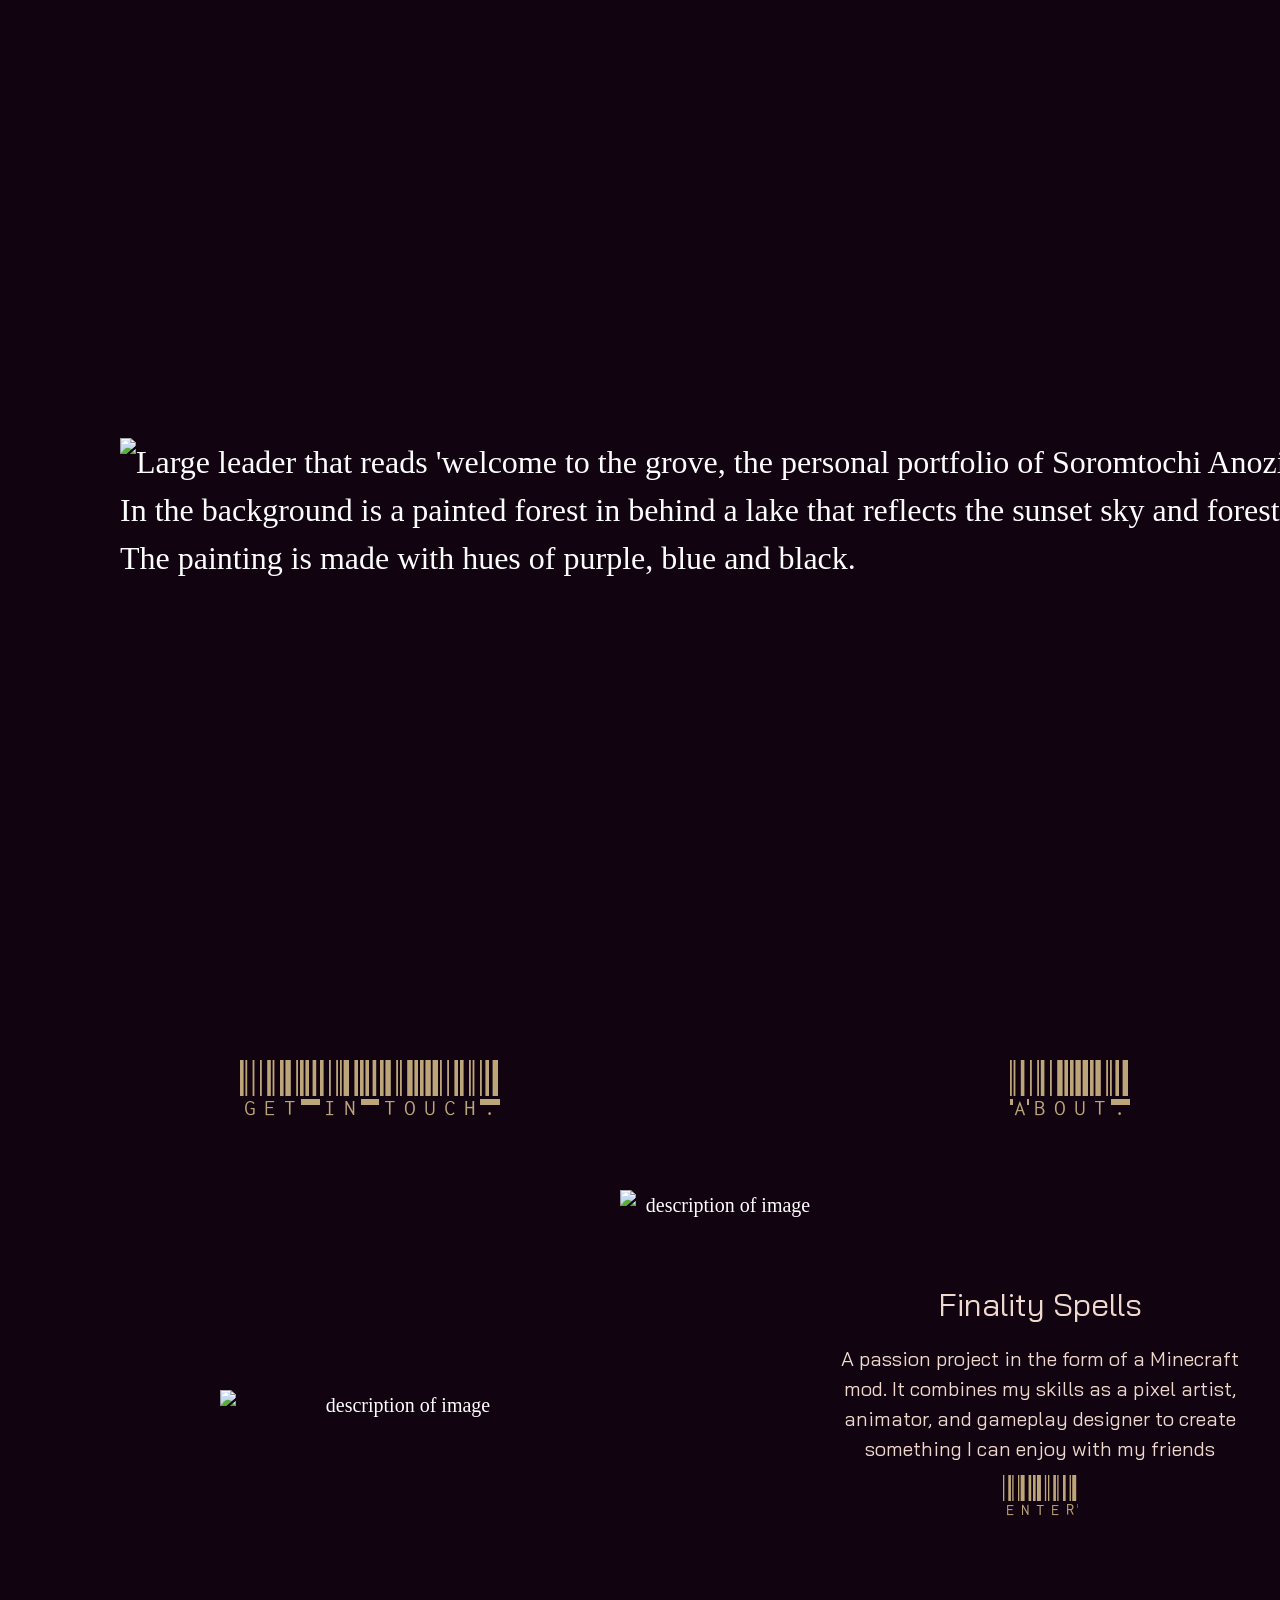
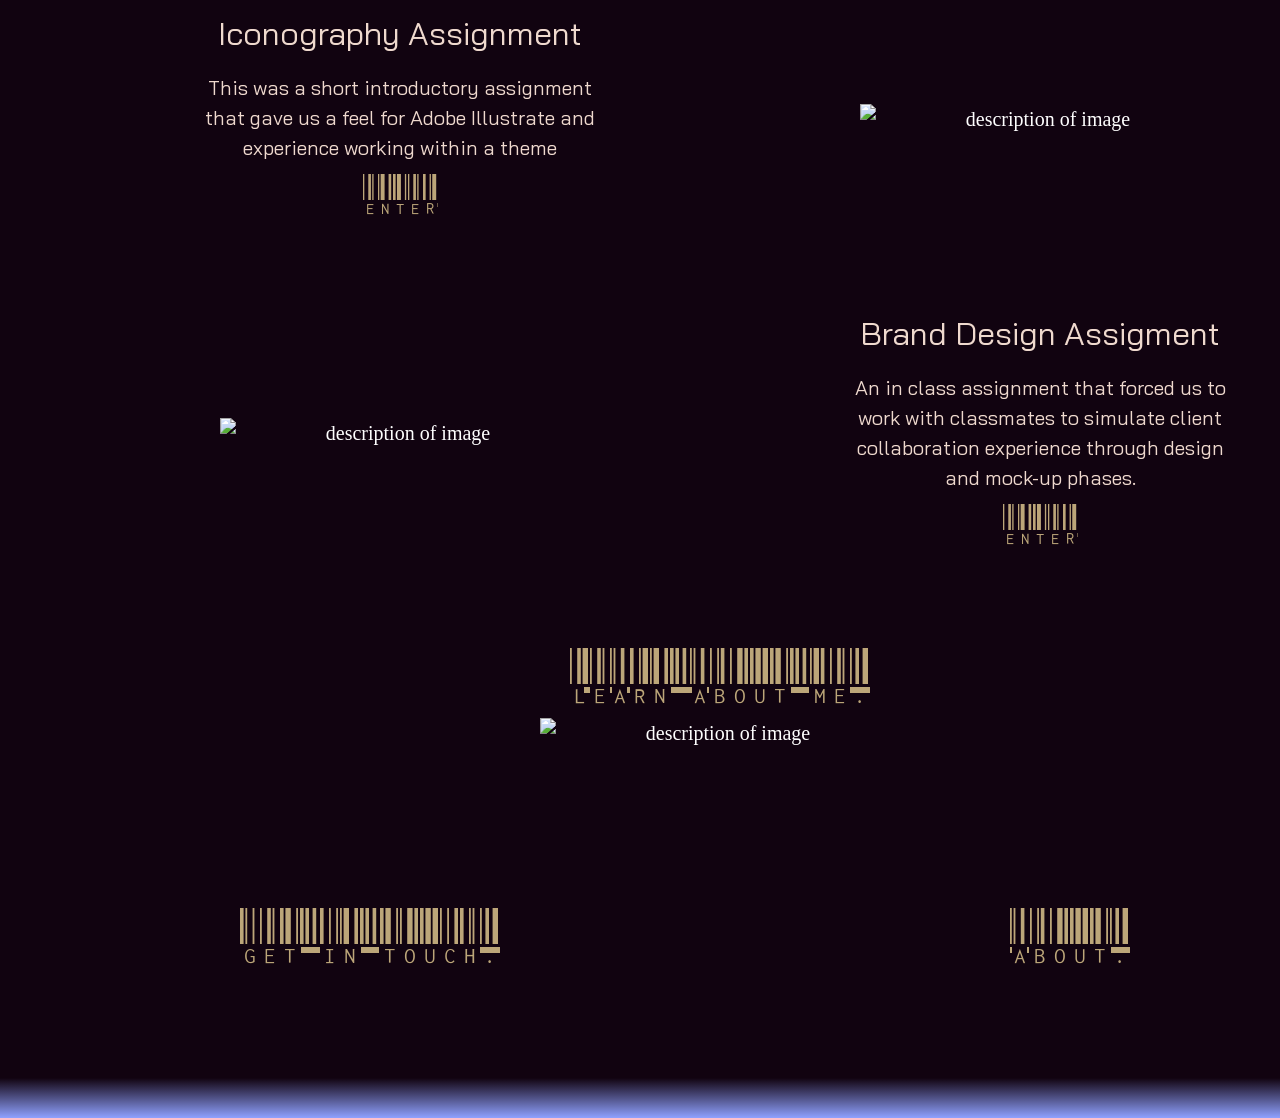
==== pages/index.html @ 2094df5d "Restructured Project" ====
<!DOCTYPE html>
<html lang="en-CA">
  <head>
    <!--Made by Soromtochi Anozie on [2025/11/22]-->
    <title>Final Assignment</title>
    <meta charset="UTF-8">

    <!--Google Fonts -->
    <link rel="preconnect" href="https://fonts.googleapis.com">
    <link rel="preconnect" href="https://fonts.gstatic.com" crossorigin>
    <link href="https://fonts.googleapis.com/css2?family=Bai+Jamjuree:ital,wght@0,200;0,300;0,400;0,500;0,600;0,700;1,200;1,300;1,400;1,500;1,600;1,700&family=Libre+Barcode+128+Text&display=swap" rel="stylesheet">

    <style>
      * {
        margin: 0;
        padding: 0;
        box-sizing: border-box;
      }

      html {
        font-size: 20px;
        line-height: 1.5;
        background-color: #110310;
        ;
      }

      a.navlink:link {
        color: #BCA679;
        transition: 0.5s;
        font-family: "Libre Barcode 128 Text", system-ui;

      }

      a.navlink:hover {
        font-size: 110%;
      }

      a.navlink:visited {
        color: #BCA679;
        transition: 0.5s;
      }

      img {
        /*makes alt text readable*/
        color: white;
      }

      h1 {
        font-family: "Bai Jamjuree", sans-serif;
        font-weight: 400;
        font-style: normal;
        font-size: 1.6em;
        margin-bottom: 0.5em;
      }

      h2 {
        font-size: 2.18em;
        font-weight: 400;
        font-style: normal;
        font-family: "Libre Barcode 128 Text", system-ui;
      }

      /*for barcode headers*/
      h3 {
        color: #BCA679;
        font-size: 1.6em;
        font-weight: 400;
        font-style: normal;
        font-family: "Libre Barcode 128 Text", system-ui;
      }

      p {
        font-family: "Bai Jamjuree", sans-serif;
        font-weight: 400;
        font-style: normal;
      }

      #topgradient {
        height: 80px;
        background-color: #110310;
        background-image: linear-gradient(to top, rgb(0, 0, 0, 0), rgb(0, 0, 0, 0), #8FA1FF);
      }

      #bottomgradient {
        height: 80px;
        background-color: #110310;
        background-image: linear-gradient(to top, #8FA1FF, rgb(0, 0, 0, 0), rgb(0, 0, 0, 0));
      }

      .main-container {
        width: 1440px;
        margin: 0 auto;
      }

      .content-strip {
        width: 1200px;
        margin: 0 auto;
        /*background-color: white;*/
      }

      .headline {
        width: 1200px;
        height: 1020px;
        margin-bottom: 30px;
        display: flex;
        align-items: center;
        justify-content: center;
        font-size: 32px;
      }

      .navbar-container {
        width: 1200px;
        margin-bottom: 60px;
        display: flex;
        gap: 200px;
      }

      .nav-content {
        width: 500px;
        height: 80px;
        /*background-color: #2ecc71;*/
        display: flex;
        align-items: center;
        justify-content: center;
        font-size: 3em;
        margin: 0 auto;
      }

      .content-section-1x1 {
        width: 1200px;
        display: flex;
        margin-bottom: 60px;
      }

      .content-section-2x1 {
        width: 1200px;
        display: flex;
        gap: 80px;
        margin-bottom: 80px;
      }

      .content-section-3x1 {
        width: 1200px;
        display: flex;
        gap: 50px;
        margin-bottom: 80px;
      }

      .content-block-1x1 {
        width: 400px;
        margin: 0 auto;
        /*background-color: #2ecc71;*/
        display: flex;
        flex-direction: column;
        align-items: center;
        justify-content: center;
        text-align: center;
        font-size: 1em;
        color: #EFD9CE;
      }

      .content-block-2x1 {
        width: 400px;
        margin: 0 auto;
        /*background-color: #2ecc71;*/
        display: flex;
        flex-direction: column;
        align-items: center;
        justify-content: center;
        text-align: center;
        font-size: 1em;
        color: #EFD9CE;
      }

      .content-block-3x1 {
        width: 300px;
        margin: 0 auto;
        /*background-color: #2ecc71;*/
        display: flex;
        flex-direction: column;
        align-items: center;
        justify-content: center;
        text-align: center;
        font-size: 1em;
        color: #EFD9CE;
      }
    </style>
  </head>
  <body>
    <div class="main-container">
      <div class="content-strip">
        <div class="headline">
          <img src="homepageheader.png" alt="Large leader that reads 'welcome to the grove, the personal portfolio of Soromtochi Anozie' In the background is a painted forest in behind a lake that reflects the sunset sky and forest. The painting is made with hues of purple, blue and black.">
        </div>
        <div class="navbar-container">
          <div class="nav-content">
            <a class="navlink" href="contact-page.html">GET IN TOUCH.</a>
          </div>
          <div class="nav-content">
            <a class="navlink" href="url">ABOUT.</a>
          </div>
        </div>
        <!--actual content starts-->

        <!--1st portfolio section-->
        <div class="content-section-1x1">
          <div class="content-block-1x1">
            <img style="width: 200px" src="ProjectHeader.png" alt="description of image">
          </div>
        </div>
        <div class="content-section-2x1">
          <div class="content-block-2x1">
            <img style="width: 360px" src="tree_sentinel.png" alt="description of image">
          </div>
          <div class="content-block-2x1">
            <h1>Finality Spells</h1>
            <p>A passion project in the form of a Minecraft mod. It combines my skills as a pixel artist, animator, and gameplay designer to create something I can enjoy with my friends</p>
            <h2>
              <a class="navlink" href="#">ENTER</a>
            </h2>
          </div>
        </div>
        <!--2nd portfolio section-->
        <div class="content-section-2x1">
          <div class="content-block-2x1">
            <h1>Iconography Assignment</h1>
            <p>This was a short introductory assignment that gave us a feel for Adobe Illustrate and experience working within a theme</p>
            <h2>
              <a class="navlink" href="#">ENTER</a>
            </h2>
          </div>
          <div class="content-block-2x1">
            <img style="width: 360px" src="teapot_thumbnail.png" alt="description of image">
          </div>
        </div>
        <!--3rd portfolio section-->
        <div class="content-section-2x1">
          <div class="content-block-2x1">
            <img style="width: 360px" src="outOfManyThumbnail.png" alt="description of image">
          </div>
          <div class="content-block-2x1">
            <h1>Brand Design Assigment</h1>
            <p>An in class assignment that forced us to work with classmates to simulate client collaboration experience through design and mock-up phases.</p>
            <h2>
              <a class="navlink" href="#">ENTER</a>
            </h2>
          </div>
        </div>
        <!--Learn about me section-->
        <div class="content-section">
          <div class="nav-content">
            <a class="navlink" href="url">LEARN ABOUT ME.</a>
          </div>
        </div>
        <div class="content-block-2x1">
          <img style="width: 360px; margin-bottom: 150px;" src="cambianraised_arms.png" alt="description of image">
        </div>
        <div class="navbar-container">
          <div class="nav-content">
            <a class="navlink" href="contact-page.html">GET IN TOUCH.</a>
          </div>
          <div class="nav-content">
            <a class="navlink" href="url">ABOUT.</a>
          </div>
        </div>
      </div>
      <div id="bottomgradient"></div>
    </div>
  </body>
</html>
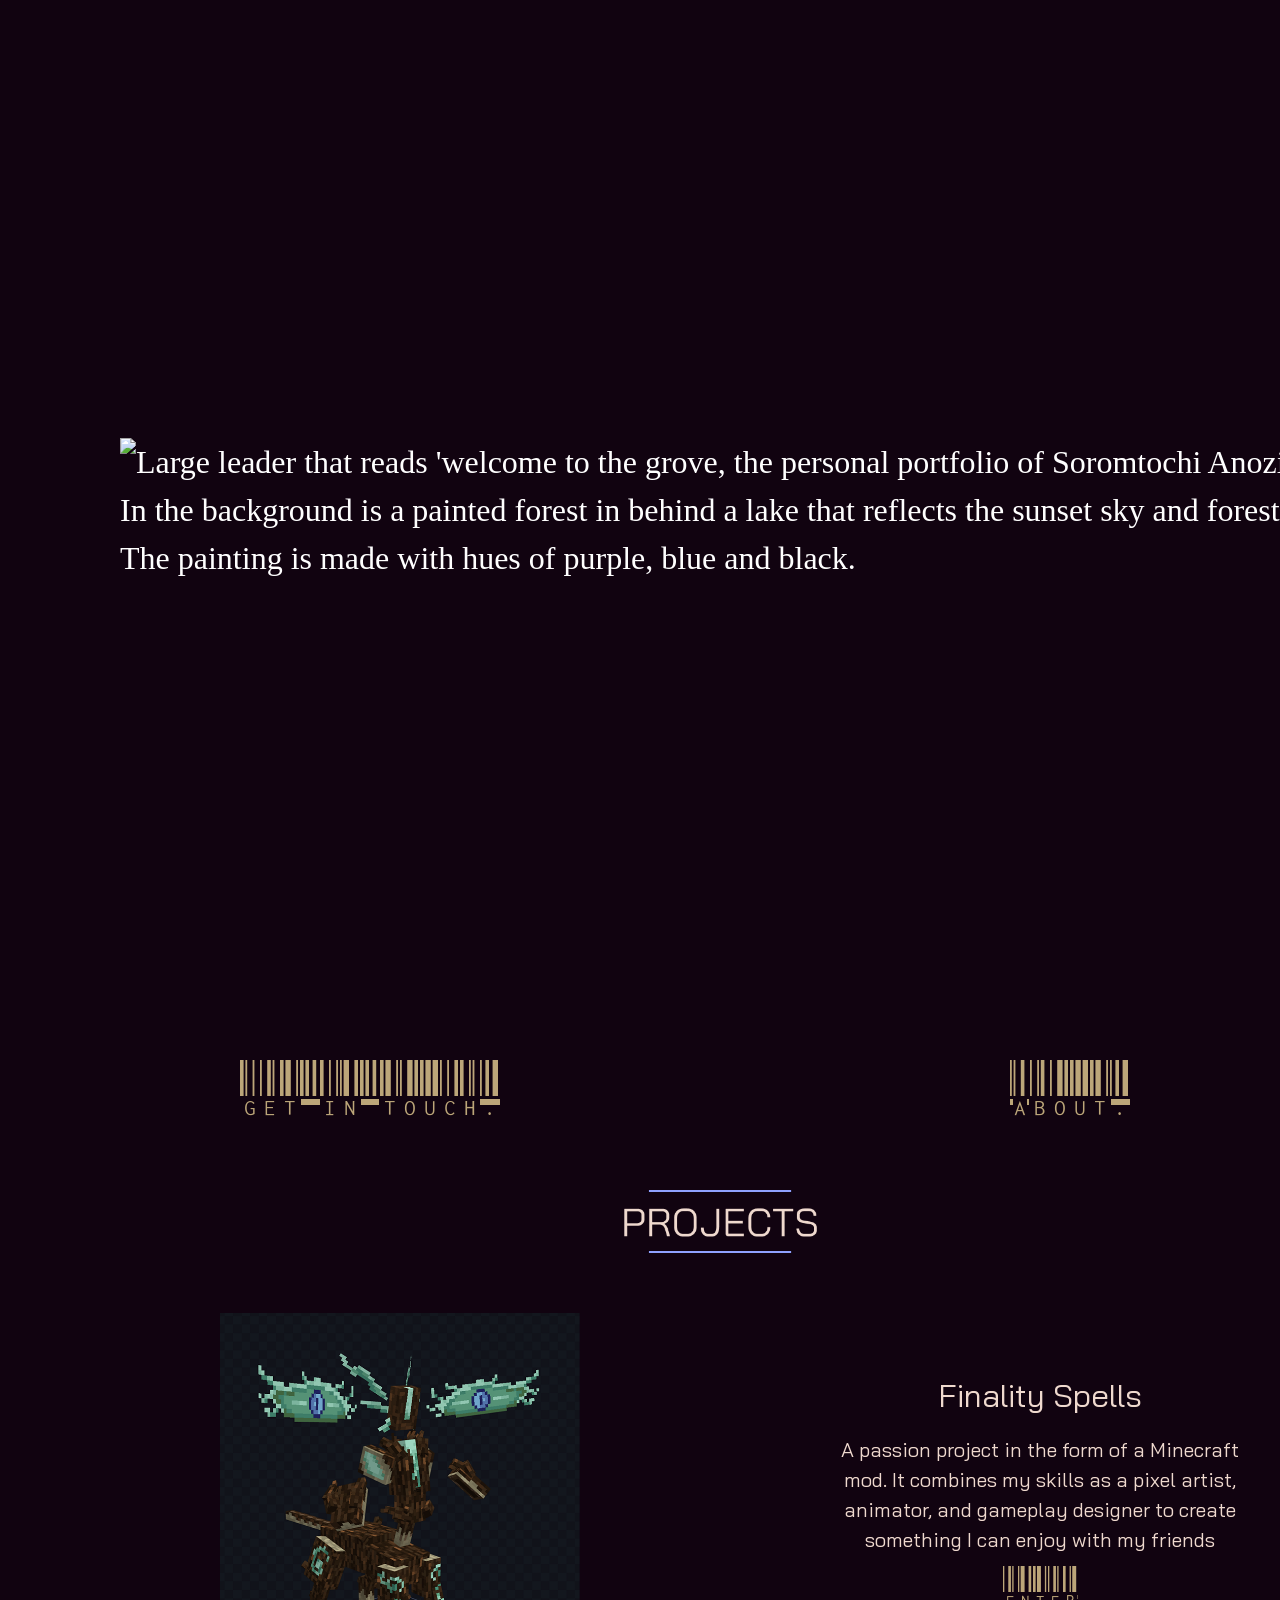
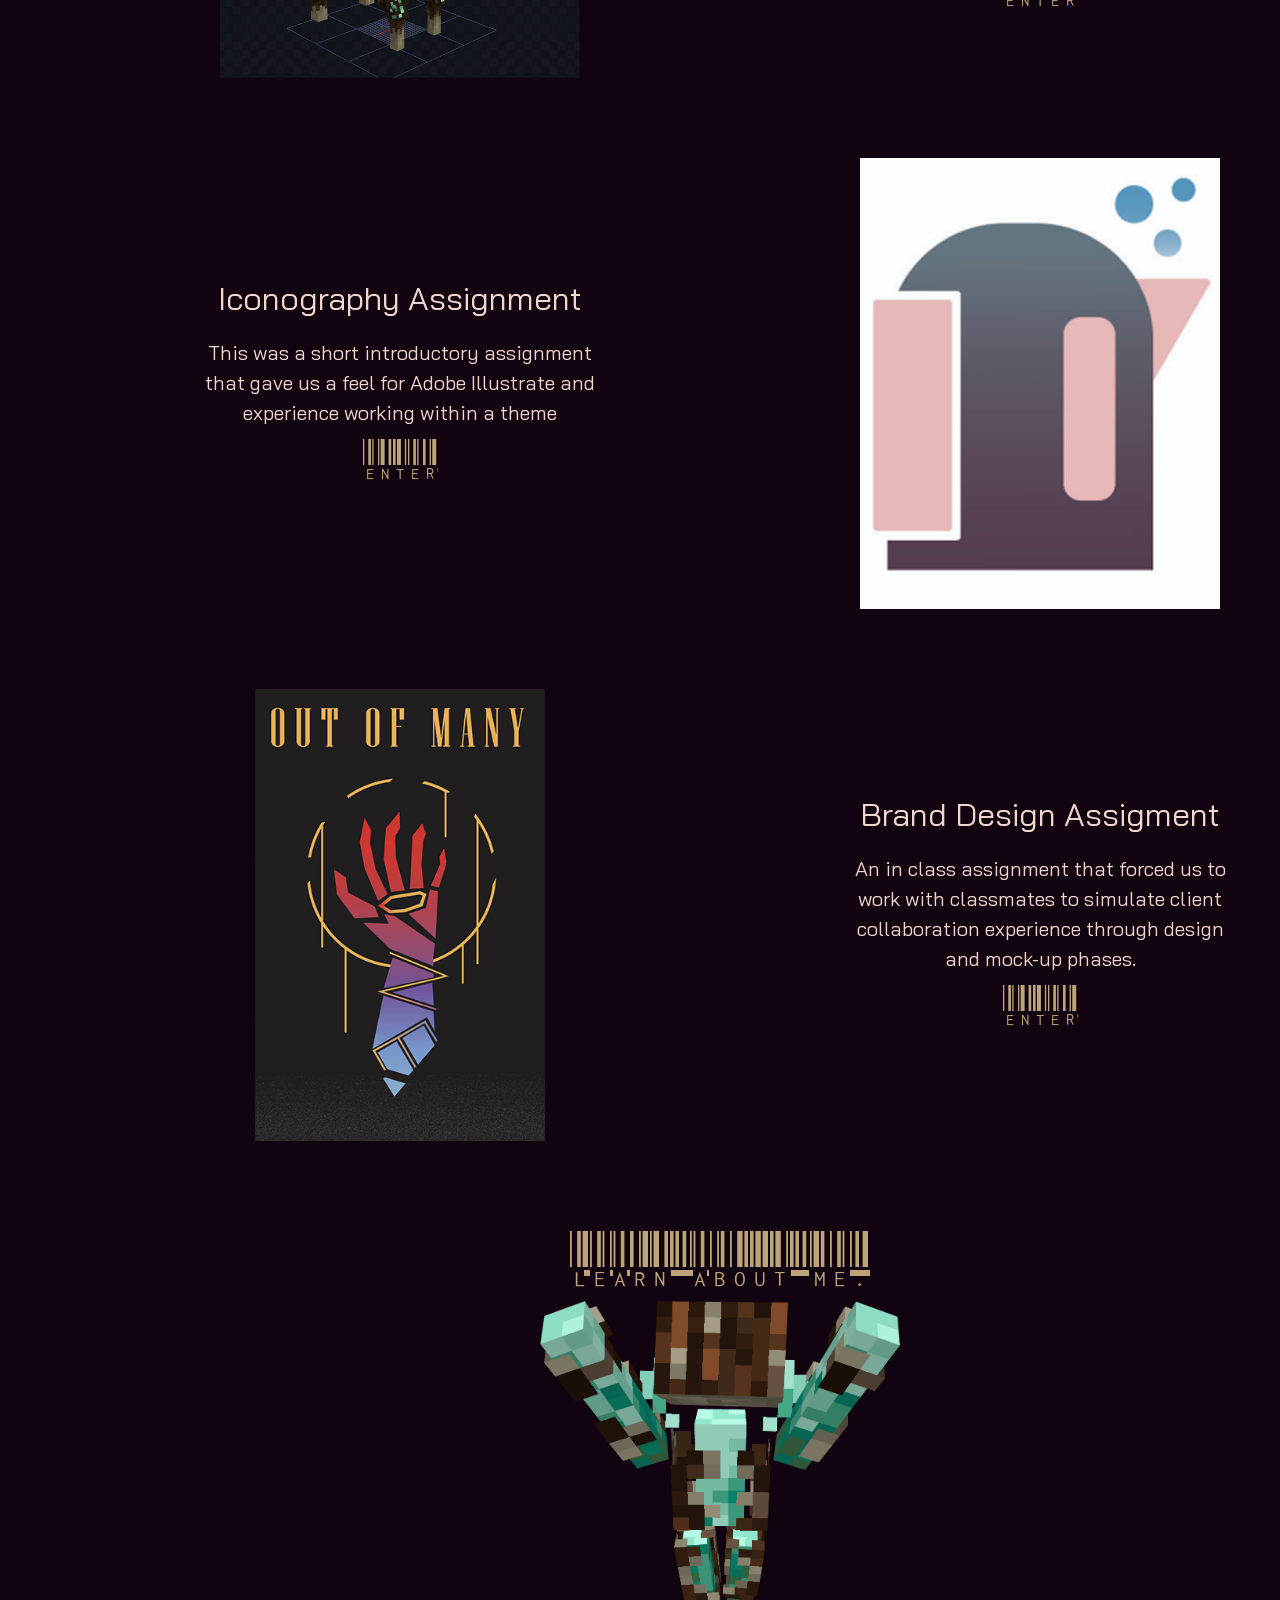
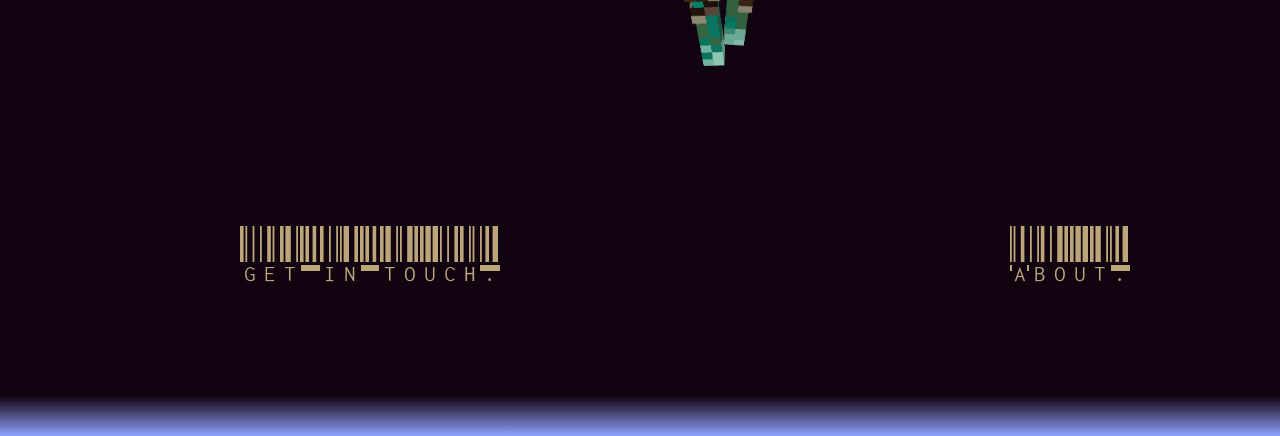
==== commit 5bd99df4: "mostly fixed images" ====
--- a/pages/index.html
+++ b/pages/index.html
@@ -190,7 +190,7 @@
     <div class="main-container">
       <div class="content-strip">
         <div class="headline">
-          <img src="homepageheader.png" alt="Large leader that reads 'welcome to the grove, the personal portfolio of Soromtochi Anozie' In the background is a painted forest in behind a lake that reflects the sunset sky and forest. The painting is made with hues of purple, blue and black.">
+          <img src="../images/homepageheader.png" alt="Large leader that reads 'welcome to the grove, the personal portfolio of Soromtochi Anozie' In the background is a painted forest in behind a lake that reflects the sunset sky and forest. The painting is made with hues of purple, blue and black.">
         </div>
         <div class="navbar-container">
           <div class="nav-content">
@@ -205,12 +205,12 @@
         <!--1st portfolio section-->
         <div class="content-section-1x1">
           <div class="content-block-1x1">
-            <img style="width: 200px" src="ProjectHeader.png" alt="description of image">
+            <img style="width: 200px" src="../images/homepage/ProjectHeader.png" alt="description of image">
           </div>
         </div>
         <div class="content-section-2x1">
           <div class="content-block-2x1">
-            <img style="width: 360px" src="tree_sentinel.png" alt="description of image">
+            <img style="width: 360px" src="../images/homepage/tree_sentinel.png" alt="description of image">
           </div>
           <div class="content-block-2x1">
             <h1>Finality Spells</h1>
@@ -230,13 +230,13 @@
             </h2>
           </div>
           <div class="content-block-2x1">
-            <img style="width: 360px" src="teapot_thumbnail.png" alt="description of image">
+            <img style="width: 360px" src="../images/homepage/teapot_thumbnail.png" alt="description of image">
           </div>
         </div>
         <!--3rd portfolio section-->
         <div class="content-section-2x1">
           <div class="content-block-2x1">
-            <img style="width: 360px" src="outOfManyThumbnail.png" alt="description of image">
+            <img style="width: 360px" src="../images/homepage/outOfManyThumbnail.png" alt="description of image">
           </div>
           <div class="content-block-2x1">
             <h1>Brand Design Assigment</h1>
@@ -253,7 +253,7 @@
           </div>
         </div>
         <div class="content-block-2x1">
-          <img style="width: 360px; margin-bottom: 150px;" src="cambianraised_arms.png" alt="description of image">
+          <img style="width: 360px; margin-bottom: 150px;" src="../images/homepage/cambianraised_arms.png" alt="description of image">
         </div>
         <div class="navbar-container">
           <div class="nav-content">
